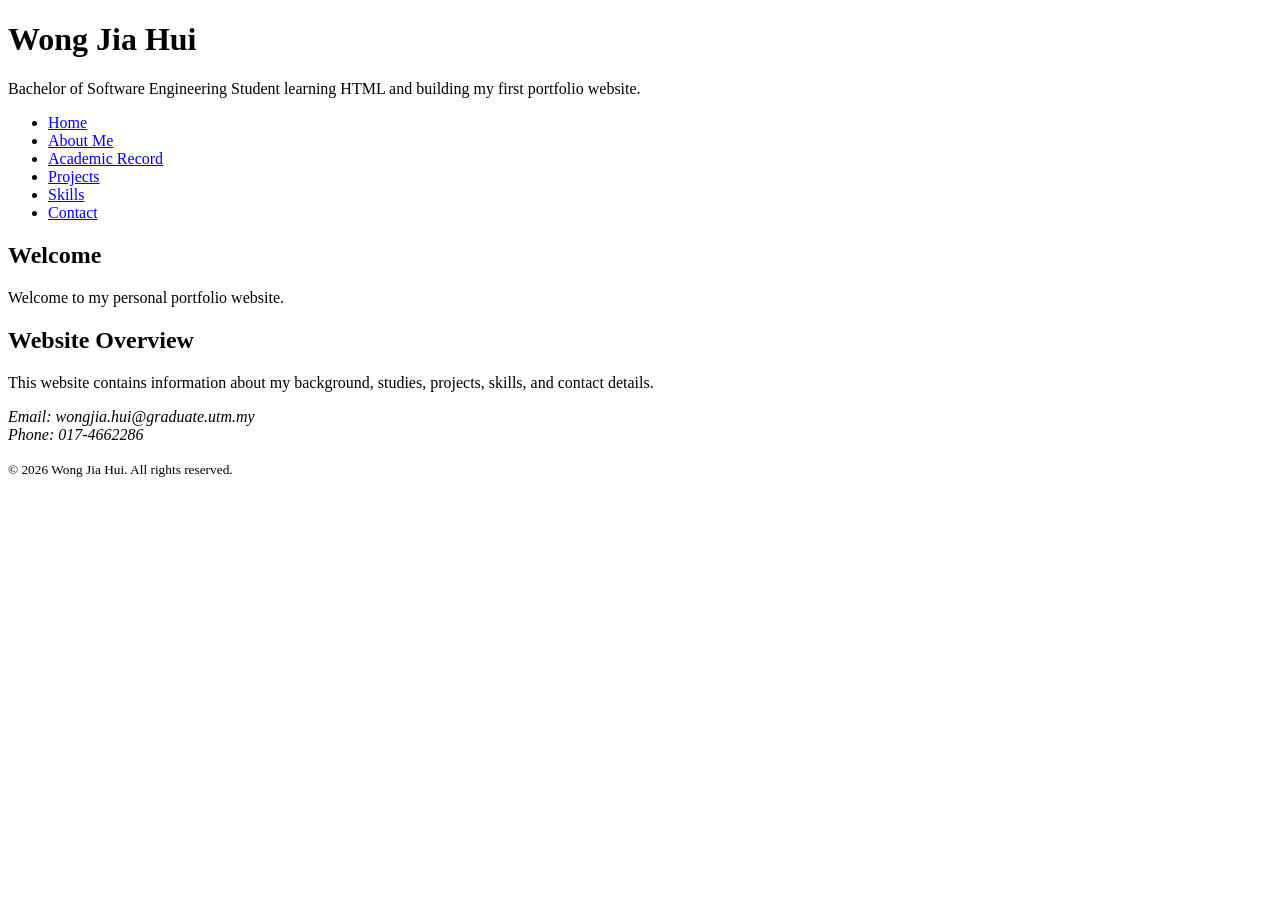
==== index.html @ 73bcf436 "initial index.html complete" ====
<!DOCTYPE html> 
<html lang="en">
<head>
	<meta charset="UTF-8">
	<meta name="description" content="Personal portfolio website for my HTML lab exercise">
	<title>My Portfolio - Home </title>

</head>
<body>
	<header>
		<h1>Wong Jia Hui</h1>
		<p>Bachelor of Software Engineering Student learning HTML and building my first portfolio website.</p>
	</header>
	<nav>
		<ul> 
			<li><a href="index.html">Home</a></li>
			<li><a href="about.html">About Me</a></li>
			<li><a href="academic.html">Academic Record</a></li>
			<li><a href="projects.html">Projects</a></li>
			<li><a href="skills.html">Skills</a></li>
			<li><a href="contact.html">Contact</a></li>
		</ul>
	</nav>
	<main>
		<section>
			<h2>Welcome</h2>
			<p>Welcome to my personal portfolio website.</p>
		</section>
		<section>
			<h2>Website Overview</h2>
			<p>This website contains information about my background, studies, projects, skills, and contact details.</p>
		</section>
	</main>
	<footer>
		<address>
			Email: wongjia.hui@graduate.utm.my<br>
			Phone: 017-4662286
		</address>
		<p><small>&copy; 2026 Wong Jia Hui. All rights reserved.</small></p>
	</footer>
</body>
</html>
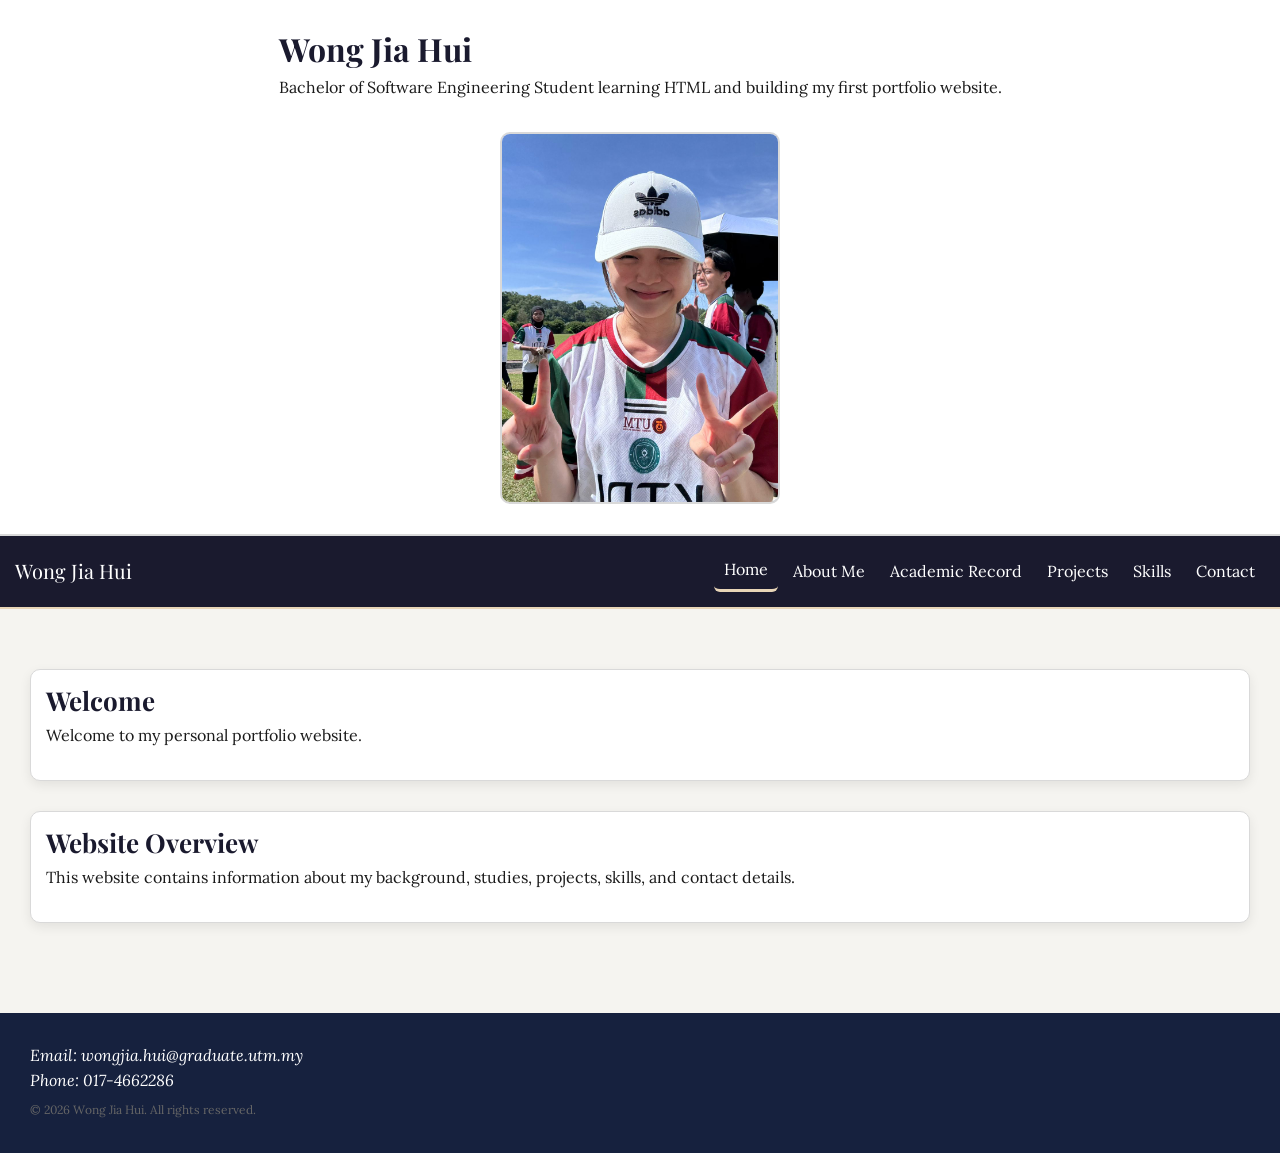
==== commit c83d38ac: "Task 3 completed" ====
--- a/index.html
+++ b/index.html
@@ -2,24 +2,33 @@
 <html lang="en">
 <head>
 	<meta charset="UTF-8">
+	<link rel="stylesheet" href="style.css">
+	<meta name="viewport" content="width=device-width, initial-scale=1.0">
 	<meta name="description" content="Personal portfolio website for my HTML lab exercise">
-	<title>My Portfolio - Home </title>
+	<title>My Portfolio - Home</title>
 
 </head>
 <body>
-	<header>
-		<h1>Wong Jia Hui</h1>
-		<p>Bachelor of Software Engineering Student learning HTML and building my first portfolio website.</p>
+	<header class="hero">
+  		<div class="hero-text">
+			<h1>Wong Jia Hui</h1>
+			<p>Bachelor of Software Engineering Student learning HTML and building my first portfolio website.</p>
+		</div>
+
+  		<div class="hero-image">
+    	<img src="images/profile.jpg" alt="Portrait photo of Wong Jia Hui smiling at the camera">
+  		</div>
 	</header>
-	<nav>
-		<ul> 
-			<li><a href="index.html">Home</a></li>
-			<li><a href="about.html">About Me</a></li>
-			<li><a href="academic.html">Academic Record</a></li>
-			<li><a href="projects.html">Projects</a></li>
-			<li><a href="skills.html">Skills</a></li>
-			<li><a href="contact.html">Contact</a></li>
-		</ul>
+	<nav class="site-nav">
+  		<div class="site-logo">Wong Jia Hui</div>
+  		<ul class="nav-links">
+    		<li><a href="index.html" class="active">Home</a></li>
+    		<li><a href="about.html">About Me</a></li>
+    		<li><a href="academic.html">Academic Record</a></li>
+    		<li><a href="projects.html">Projects</a></li>
+    		<li><a href="skills.html">Skills</a></li>
+    		<li><a href="contact.html">Contact</a></li>
+  		</ul>
 	</nav>
 	<main>
 		<section>
--- a/style.css
+++ b/style.css
@@ -0,0 +1,367 @@
+/* ============================================
+   BREAKPOINTS
+   mobile-first base: 320px and up (default)
+   tablet: @media (min-width: 600px)
+   desktop: @media (min-width: 1024px)
+   ============================================ */
+
+@import url('https://fonts.googleapis.com/css2?family=Playfair+Display:wght@600;700&family=Lora:wght@400;500;700&display=swap');   
+
+:root {
+  /* ===== Colors ===== */
+  --color-primary: #1a1a2e;
+  --color-secondary: #16213e;
+
+  --color-accent: #e8d5b7;
+  --color-accent-2: #c08457;
+
+  --color-text: #1a1a1a;
+  --color-muted: #666666;
+
+  --color-surface: #f5f4f0;
+  --color-surface-2: #ffffff;
+  --color-border: #d9d9d9;
+
+  /* ===== Fonts ===== */
+  --font-body: 'Lora', Georgia, serif;
+  --font-heading: 'Playfair Display', serif;
+
+  /* ===== Spacing ===== */
+  --space-sm: 0.5rem;
+  --space-md: 1.5rem;
+  --space-lg: 3rem;
+}
+
+/* ===== CSS Reset ===== */
+html {
+  font-size: 62.5%;
+  box-sizing: border-box;
+}
+
+*, *::before, *::after {
+  box-sizing: inherit;
+}
+
+body, h1, h2, h3, h4, p, ul, ol {
+  margin: 0;
+  padding: 0;
+}
+
+/* ===== Base Styles ===== */
+body {
+  font-family: var(--font-body);
+  font-size: 1.6rem;
+  line-height: 1.6;
+  color: var(--color-text);
+  background-color: var(--color-surface);
+  min-height: 100vh;
+}
+
+img {
+  max-width: 100%;
+  height: auto;
+  display: block;
+}
+
+a {
+  text-decoration: none;
+}
+
+h1, h2, h3, h4 {
+  font-family: var(--font-heading);
+  color: var(--color-primary);
+  line-height: 1.2;
+}
+
+h1 { font-size: 3.2rem; }
+h2 { font-size: 2.6rem; }
+h3 { font-size: 2rem; }
+h4 { font-size: 1.8rem; }
+
+p {
+  font-size: 1.6rem;
+  line-height: 1.8;
+  color: var(--color-text);
+}
+
+small {
+  font-size: 1.2rem;
+  line-height: 1.5;
+  color: var(--color-muted);
+}
+
+blockquote {
+  font-size: 1.8rem;
+  line-height: 1.7;
+  color: var(--color-secondary);
+}
+
+code,
+caption {
+  font-size: 1.4rem;
+  line-height: 1.5;
+  color: var(--color-muted);
+}
+
+header,
+nav,
+main,
+footer {
+  padding: var(--space-md);
+}
+
+header {
+  background-color: var(--color-surface-2);
+}
+
+nav {
+  background-color: var(--color-primary);
+}
+
+main {
+  background-color: var(--color-surface);
+}
+
+footer {
+  background-color: var(--color-secondary);
+  color: white;
+}
+
+
+/* ===== Task 2: Typography & Spacing ===== */
+header h1 {
+  margin-bottom: var(--space-sm);
+}
+
+header p {
+  margin-top: 0;
+}
+
+main section {
+  margin-bottom: var(--space-lg);
+}
+
+main h2,
+main h3,
+main h4 {
+  margin-bottom: var(--space-sm);
+}
+
+main p {
+  margin-bottom: var(--space-md);
+}
+
+/* ===== Task 2: Box Model for Page Areas ===== */
+header {
+  padding: var(--space-lg);
+  border-bottom: 0.2rem solid var(--color-border);
+  /* padding creates inner space so the header content can breathe */
+}
+
+nav {
+  padding: var(--space-md);
+  margin-bottom: var(--space-lg);
+  border-bottom: 0.2rem solid var(--color-accent);
+  /* margin separates nav from the main content below */
+}
+
+main {
+  padding: var(--space-lg);
+  /* padding keeps the main content away from the edges */
+}
+
+footer {
+  padding: var(--space-lg);
+  margin-top: var(--space-lg);
+  /* margin pushes the footer away from the content above */
+}
+
+/* ===== Task 2: Link States ===== */
+a:link {
+  color: var(--color-accent-2);
+}
+
+a:visited {
+  color: var(--color-secondary);
+}
+
+a:hover {
+  color: var(--color-accent-2);
+}
+
+a:active {
+  color: var(--color-primary);
+}
+
+nav a:link,
+nav a:visited {
+  color: var(--color-surface-2);
+}
+
+nav a:hover {
+  color: var(--color-primary);
+  background-color: var(--color-accent);
+}
+
+nav a:active {
+  color: var(--color-surface-2);
+  background-color: var(--color-secondary);
+}
+
+/* ===== Card Style (Panel) ===== */
+main section {
+  background-color: var(--color-surface-2);
+  padding: var(--space-md); /* padding creates space inside each content panel */
+  margin-bottom: var(--space-lg); /* margin separates one section card from the next */
+  border: 0.1rem solid var(--color-border); /* border defines the edge of the card */
+  border-radius: 1rem;
+  box-shadow: 0 0.4rem 1.2rem rgba(0, 0, 0, 0.08);
+}
+
+nav a {
+  border-radius: 0.6rem;
+  padding: 0.6rem 1rem;
+}
+
+button {
+  border-radius: 0.6rem;
+  padding: 0.8rem 1.2rem;
+}
+
+input,
+textarea,
+select {
+  border-radius: 0.6rem;
+  border: 1px solid var(--color-border);
+  padding: 0.8rem;
+}
+
+ul {
+  list-style: none;
+}
+
+/* ===== Task 2: Buttons ===== */
+button {
+  font-family: var(--font-body);
+  font-size: 1.6rem;
+  background-color: var(--color-primary);
+  color: var(--color-surface-2);
+  border: none;
+  cursor: pointer;
+  margin-right: var(--space-sm);
+  /* margin creates space between the submit and reset buttons */
+}
+
+button:hover {
+  background-color: var(--color-accent-2);
+}
+
+button:active {
+  background-color: var(--color-secondary);
+}
+
+/* ===== Task 2: Form Element Basics ===== */
+input,
+textarea,
+select {
+  font-family: var(--font-body);
+  font-size: 1.6rem;
+  margin-bottom: var(--space-sm);
+  /* padding gives inner space for easier typing */
+  /* border defines the edge of the form field */
+}
+
+label {
+  display: inline-block;
+  margin-bottom: var(--space-sm);
+}
+
+fieldset {
+  border: 0.1rem solid var(--color-border);
+  padding: var(--space-md);
+  border-radius: 1rem;
+  /* border outlines the grouped form area */
+  /* padding keeps the form controls away from the fieldset edge */
+}
+
+legend {
+  font-family: var(--font-heading);
+  color: var(--color-primary);
+  padding: 0 var(--space-sm);
+}
+
+a:focus,
+button:focus,
+input:focus,
+textarea:focus,
+select:focus {
+  outline: none;
+  box-shadow: 0 0 0 0.3rem rgba(192, 132, 87, 0.25);
+}
+
+/* ===== Task 3: Navigation with Flexbox ===== */
+.site-nav {
+  display: flex;
+  justify-content: space-between;
+  align-items: center;
+  flex-wrap: wrap;
+  gap: var(--space-md);
+  position: sticky;
+  top: 0;
+  z-index: 1000;
+}
+
+.site-logo {
+  font-family: var(--font-heading);
+  font-size: 2rem;
+  color: var(--color-surface-2);
+}
+
+.nav-links {
+  display: flex;
+  flex-wrap: wrap;
+  gap: var(--space-sm);
+  align-items: center;
+}
+
+/* ===== Task 3: Nav Links Styling ===== */
+.nav-links a {
+  display: inline-block;
+  padding: 0.6rem 1rem;
+  border-radius: 0.6rem;
+  transition: color 0.2s, background-color 0.2s;
+}
+
+/* hover effect */
+.nav-links a:hover {
+  background-color: var(--color-accent);
+  color: var(--color-primary);
+}
+
+/* active page */
+.nav-links a.active {
+  border-bottom: 0.3rem solid var(--color-accent);
+}
+
+/* ===== Task 3: Hero Header with Flexbox ===== */
+.hero {
+  display: flex;
+  flex-direction: column;
+  align-items: center;
+  gap: var(--space-lg);
+}
+
+.hero-text {
+  flex: 1;
+}
+
+.hero-image {
+  flex: 1;
+}
+
+.hero-image img {
+  width: 100%;
+  max-width: 28rem;
+  border-radius: 1rem;
+  border: 0.2rem solid var(--color-border);
+}
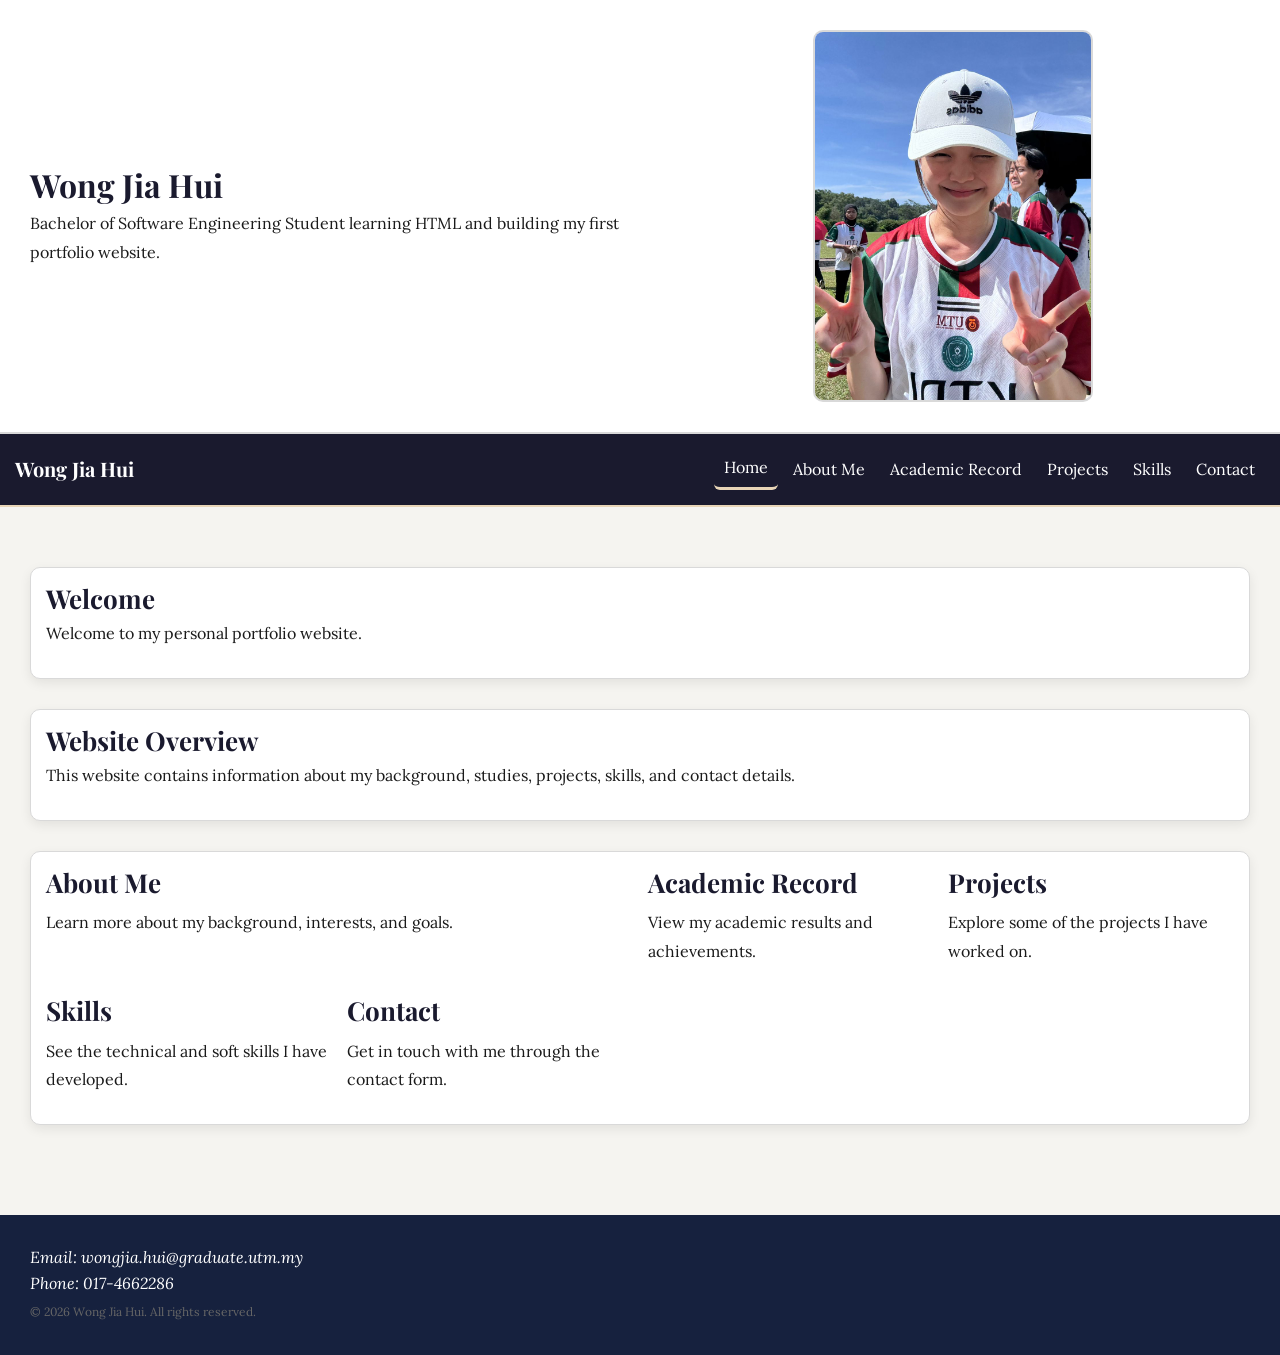
==== commit c98c3093: "Task 4 completed" ====
--- a/index.html
+++ b/index.html
@@ -39,6 +39,32 @@
 			<h2>Website Overview</h2>
 			<p>This website contains information about my background, studies, projects, skills, and contact details.</p>
 		</section>
+		<section class="page-cards card-grid">
+  			<article class="card featured-card">
+    			<h2>About Me</h2>
+    			<p>Learn more about my background, interests, and goals.</p>
+  			</article>
+
+  			<article class="card">
+    			<h2>Academic Record</h2>
+    			<p>View my academic results and achievements.</p>
+  			</article>
+
+  			<article class="card">
+    			<h2>Projects</h2>
+    			<p>Explore some of the projects I have worked on.</p>
+  			</article>
+
+  			<article class="card">
+    			<h2>Skills</h2>
+    			<p>See the technical and soft skills I have developed.</p>
+  			</article>
+
+  			<article class="card">
+    			<h2>Contact</h2>
+    			<p>Get in touch with me through the contact form.</p>
+  			</article>
+		</section>
 	</main>
 	<footer>
 		<address>
--- a/style.css
+++ b/style.css
@@ -315,6 +315,7 @@
   font-family: var(--font-heading);
   font-size: 2rem;
   color: var(--color-surface-2);
+  font-weight: 700;
 }
 
 .nav-links {
@@ -364,4 +365,66 @@
   max-width: 28rem;
   border-radius: 1rem;
   border: 0.2rem solid var(--color-border);
-}+}
+
+/* ===== Task 3: Hero Alignment ===== */
+.hero-text {
+  text-align: center;
+}
+
+.hero-image {
+  display: flex;
+  justify-content: center;
+}
+
+@media (min-width: 600px) {
+  .hero {
+    flex-direction: row;
+    justify-content: space-between;
+    align-items: center;
+  }
+
+  .hero-text {
+    text-align: left;
+  }
+}
+
+/* ===== Task 4: Card Grid on index.html ===== */
+.card-grid {
+  display: grid;
+  grid-template-columns: repeat(auto-fit, minmax(260px, 1fr));
+  gap: var(--space-md);
+}
+
+.card {
+  display: grid;
+  grid-template-rows: auto 1fr;
+  gap: var(--space-sm);
+  transition: transform 0.2s;
+}
+
+.card:hover {
+  transform: translateY(-4px);
+}
+
+.featured-card {
+  grid-column: span 2;
+}
+
+/* ===== Task 4: Sidebar Layout ===== */
+.sidebar-layout {
+  display: grid;
+  grid-template-columns: 1fr;
+  gap: var(--space-md);
+}
+
+.main-content,
+.sidebar {
+  min-height: 100%;
+}
+
+@media (min-width: 1024px) {
+  .sidebar-layout {
+    grid-template-columns: 1fr 280px;
+  }
+}
